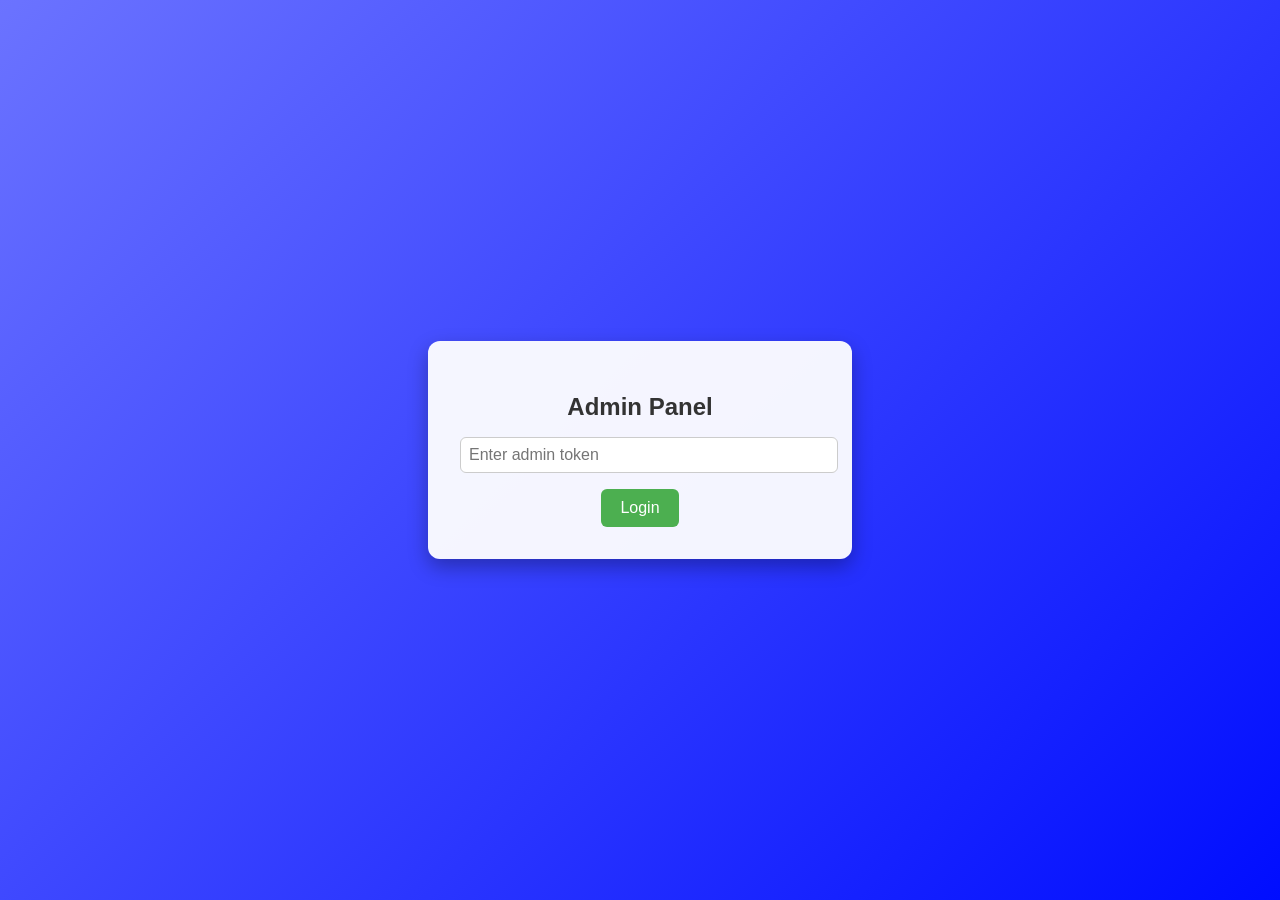
==== admin.html @ 950c2785 "Update admin.html" ====
<!DOCTYPE html>
<html lang="en">
<head>
<meta charset="UTF-8">
<title>Admin Panel</title>
<style>
  body {
    font-family: 'Segoe UI', Tahoma, Geneva, Verdana, sans-serif;
    background: linear-gradient(135deg, #6b73ff 0%, #000dff 100%);
    display: flex; justify-content: center; align-items: center; height: 100vh; margin: 0;
    color: #fff;
  }
  .container {
    background: rgba(255,255,255,0.95); color: #333; border-radius: 12px;
    padding: 2rem; box-shadow: 0 8px 20px rgba(0,0,0,0.3); width: 360px; text-align: center;
  }
  h2 { margin-bottom: 1rem; }
  input[type="password"] {
    width: 100%; padding: 0.5rem; margin-bottom: 1rem; border-radius: 6px;
    border: 1px solid #ccc; font-size: 1rem;
  }
  button {
    padding: 0.6rem 1.2rem; border: none; border-radius: 6px; font-size: 1rem;
    cursor: pointer; transition: all 0.25s ease;
  }
  #loginBtn { background: #4caf50; color: white; }
  #loginBtn:hover { background: #45a049; }
  #refreshBtn { background: #007bff; color: white; }
  #refreshBtn:hover { background: #0056b3; }

  /* Confirmation button */
  #confirmBtn {
    background: #e53935; color: white; border-radius: 8px; padding: 0.7rem 1.5rem;
    font-size: 1.1rem; font-weight: bold; margin-top: 1rem;
    opacity: 0; transform: scale(0.9); pointer-events: none;
    transition: all 0.3s cubic-bezier(0.68, -0.55, 0.27, 1.55);
  }
  #confirmBtn.show {
    opacity: 1; transform: scale(1);
    pointer-events: auto;
  }

  button:disabled { background: #aaa; cursor: not-allowed; }

  #status { margin-top: 1rem; font-weight: bold; }
</style>
</head>
<body>
<div class="container">
  <h2>Admin Panel</h2>
  <div id="loginDiv">
    <input type="password" id="tokenInput" placeholder="Enter admin token" />
    <button id="loginBtn">Login</button>
  </div>
  <div id="panel" style="display:none;">
    <button id="refreshBtn">Refresh Latest Version</button>
    <button id="confirmBtn">Confirm Refresh</button>
    <div id="status"></div>
  </div>
</div>
<script>
  const loginBtn = document.getElementById('loginBtn');
  const tokenInput = document.getElementById('tokenInput');
  const loginDiv = document.getElementById('loginDiv');
  const panel = document.getElementById('panel');
  const refreshBtn = document.getElementById('refreshBtn');
  const confirmBtn = document.getElementById('confirmBtn');
  const status = document.getElementById('status');

  let token = '';

  loginBtn.onclick = async () => {
    token = tokenInput.value.trim();
    if (!token) return;
    try {
      const res = await fetch(`/admin/verify?token=${encodeURIComponent(token)}`);
      const data = await res.json();
      if (data.success) {
        loginDiv.style.display = 'none';
        panel.style.display = 'block';
        status.textContent = 'Logged in';
      } else {
        status.textContent = 'Invalid token or rate limited';
      }
    } catch {
      status.textContent = 'Error verifying token';
    }
  };

  refreshBtn.onclick = () => {
    confirmBtn.classList.add('show');
    status.textContent = 'Click confirm to proceed';
  };

  confirmBtn.onclick = async () => {
    confirmBtn.disabled = true;
    refreshBtn.disabled = true;
    status.textContent = 'Refreshing...';
    try {
      const res = await fetch(`/admin/refresh?token=${encodeURIComponent(token)}`);
      const text = await res.text();
      status.textContent = text;
    } catch {
      status.textContent = 'Error refreshing';
    }
    confirmBtn.disabled = false;
    refreshBtn.disabled = false;
    confirmBtn.classList.remove('show');
  };
</script>
</body>
</html>
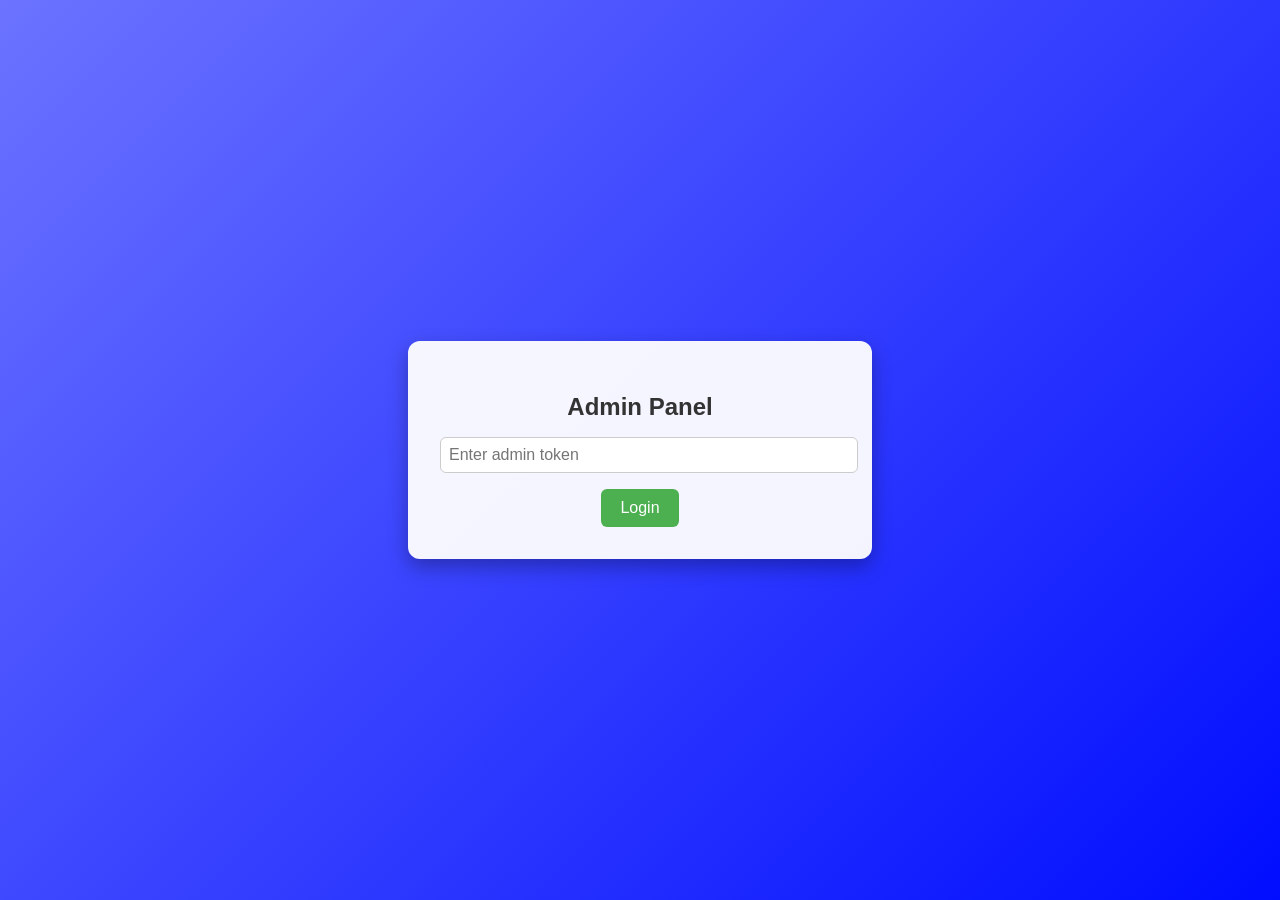
==== commit c11d39bd: "Update admin.html" ====
--- a/admin.html
+++ b/admin.html
@@ -12,7 +12,7 @@
   }
   .container {
     background: rgba(255,255,255,0.95); color: #333; border-radius: 12px;
-    padding: 2rem; box-shadow: 0 8px 20px rgba(0,0,0,0.3); width: 360px; text-align: center;
+    padding: 2rem; box-shadow: 0 8px 20px rgba(0,0,0,0.3); width: 400px; text-align: center;
   }
   h2 { margin-bottom: 1rem; }
   input[type="password"] {
@@ -25,24 +25,32 @@
   }
   #loginBtn { background: #4caf50; color: white; }
   #loginBtn:hover { background: #45a049; }
-  #refreshBtn { background: #007bff; color: white; }
-  #refreshBtn:hover { background: #0056b3; }
+  #refreshBtn, #setSHA { background: #007bff; color: white; margin-bottom: 0.5rem; }
+  #refreshBtn:hover, #setSHA:hover { background: #0056b3; }
+  #status { margin-top: 1rem; font-weight: bold; }
 
-  /* Confirmation button */
-  #confirmBtn {
-    background: #e53935; color: white; border-radius: 8px; padding: 0.7rem 1.5rem;
-    font-size: 1.1rem; font-weight: bold; margin-top: 1rem;
-    opacity: 0; transform: scale(0.9); pointer-events: none;
-    transition: all 0.3s cubic-bezier(0.68, -0.55, 0.27, 1.55);
+  /* Modal styling */
+  .modal-overlay {
+    display: none; position: fixed; top:0; left:0; width:100%; height:100%;
+    background: rgba(0,0,0,0.5); justify-content:center; align-items:center;
+    z-index:1000;
   }
-  #confirmBtn.show {
-    opacity: 1; transform: scale(1);
-    pointer-events: auto;
+  .modal {
+    background: #fff; color:#333; padding:2rem; border-radius:12px; width:360px; text-align:center;
+    box-shadow: 0 8px 20px rgba(0,0,0,0.3);
   }
-
-  button:disabled { background: #aaa; cursor: not-allowed; }
-
-  #status { margin-top: 1rem; font-weight: bold; }
+  .modal h3 { margin-bottom: 1rem; }
+  .modal button { margin-top: 0.5rem; }
+  .commit-list {
+    max-height: 200px; overflow-y: auto; margin: 1rem 0;
+    border: 1px solid #ccc; border-radius: 6px;
+    text-align: left;
+  }
+  .commit-item {
+    padding: 0.5rem; cursor: pointer;
+    border-bottom: 1px solid #eee; transition: background 0.2s;
+  }
+  .commit-item:hover { background: #f0f0f0; }
 </style>
 </head>
 <body>
@@ -54,59 +62,121 @@
   </div>
   <div id="panel" style="display:none;">
     <button id="refreshBtn">Refresh Latest Version</button>
-    <button id="confirmBtn">Confirm Refresh</button>
+    <button id="setSHA">Select Commit SHA</button>
     <div id="status"></div>
   </div>
 </div>
+
+<!-- Modal -->
+<div id="modalOverlay" class="modal-overlay">
+  <div class="modal">
+    <h3 id="modalTitle">Confirm Action</h3>
+    <div id="modalContent"></div>
+    <button id="modalConfirm">Confirm</button>
+    <button id="modalCancel">Cancel</button>
+  </div>
+</div>
+
 <script>
-  const loginBtn = document.getElementById('loginBtn');
-  const tokenInput = document.getElementById('tokenInput');
-  const loginDiv = document.getElementById('loginDiv');
-  const panel = document.getElementById('panel');
-  const refreshBtn = document.getElementById('refreshBtn');
-  const confirmBtn = document.getElementById('confirmBtn');
-  const status = document.getElementById('status');
+const loginBtn = document.getElementById('loginBtn');
+const tokenInput = document.getElementById('tokenInput');
+const loginDiv = document.getElementById('loginDiv');
+const panel = document.getElementById('panel');
+const refreshBtn = document.getElementById('refreshBtn');
+const setSHA = document.getElementById('setSHA');
+const status = document.getElementById('status');
 
-  let token = '';
+const modalOverlay = document.getElementById('modalOverlay');
+const modalTitle = document.getElementById('modalTitle');
+const modalContent = document.getElementById('modalContent');
+const modalConfirm = document.getElementById('modalConfirm');
+const modalCancel = document.getElementById('modalCancel');
 
-  loginBtn.onclick = async () => {
-    token = tokenInput.value.trim();
-    if (!token) return;
-    try {
-      const res = await fetch(`/admin/verify?token=${encodeURIComponent(token)}`);
-      const data = await res.json();
-      if (data.success) {
-        loginDiv.style.display = 'none';
-        panel.style.display = 'block';
-        status.textContent = 'Logged in';
-      } else {
-        status.textContent = 'Invalid token or rate limited';
-      }
-    } catch {
-      status.textContent = 'Error verifying token';
+let token = '';
+let customSHA = '';
+const hostname = window.location.hostname;
+const requiresConfirmation = hostname === 'incognitolm-chat.hf.space';
+const GITHUB_REPO = 'incognitolm/InferencePort-Pages';
+
+loginBtn.onclick = async () => {
+  token = tokenInput.value.trim();
+  if (!token) return;
+  try {
+    const res = await fetch(`/admin/verify?token=${encodeURIComponent(token)}`);
+    const data = await res.json();
+    if (data.success) {
+      loginDiv.style.display = 'none';
+      panel.style.display = 'block';
+      status.textContent = 'Logged in';
+    } else {
+      status.textContent = 'Invalid token or rate limited';
     }
+  } catch {
+    status.textContent = 'Error verifying token';
+  }
+};
+
+// --- Modal Functions ---
+function openModal(title, contentHTML='', onConfirm) {
+  modalTitle.textContent = title;
+  modalContent.innerHTML = contentHTML;
+  modalOverlay.style.display = 'flex';
+  modalConfirm.onclick = () => { onConfirm(); closeModal(); };
+  modalCancel.onclick = closeModal;
+}
+function closeModal() { modalOverlay.style.display='none'; }
+
+// --- Refresh Function ---
+async function performRefresh() {
+  status.textContent = 'Refreshing...';
+  try {
+    const url = customSHA ? `/admin/refresh?token=${encodeURIComponent(token)}&sha=${customSHA}` 
+                          : `/admin/refresh?token=${encodeURIComponent(token)}`;
+    const res = await fetch(url);
+    const text = await res.text();
+    status.textContent = text;
+  } catch {
+    status.textContent = 'Error refreshing';
+  }
+}
+
+// --- Select Commit SHA Function ---
+async function selectCommitSHA() {
+  status.textContent = 'Fetching commits...';
+  try {
+    const res = await fetch(`https://api.github.com/repos/${GITHUB_REPO}/commits?per_page=10`);
+    const commits = await res.json();
+    const listHTML = commits.map(c => `
+      <div class="commit-item" data-sha="${c.sha}">
+        <strong>${c.sha.slice(0,7)}</strong>: ${c.commit.message.split('\n')[0]}
+      </div>`).join('');
+    openModal('Select Commit SHA', `<div class="commit-list">${listHTML}</div>`, () => {
+      status.textContent = `Commit SHA selected: ${customSHA}`;
+    });
+
+    document.querySelectorAll('.commit-item').forEach(item => {
+      item.onclick = () => {
+        customSHA = item.dataset.sha;
+        document.querySelector('.commit-list .selected')?.classList.remove('selected');
+        item.classList.add('selected');
+      };
+    });
+  } catch (e) {
+    status.textContent = 'Failed to fetch commits';
+    console.error(e);
+  }
+}
+
+if(requiresConfirmation) {
+  refreshBtn.onclick = () => openModal('Confirm Refresh', '', performRefresh);
+  setSHA.onclick = selectCommitSHA;
+} else {
+  refreshBtn.onclick = performRefresh;
+  setSHA.onclick = async () => {
+    const sha = prompt('Enter commit SHA:', customSHA);
+    if(sha) { customSHA = sha; status.textContent = `Commit SHA set to ${customSHA}`; }
   };
-
-  refreshBtn.onclick = () => {
-    confirmBtn.classList.add('show');
-    status.textContent = 'Click confirm to proceed';
-  };
-
-  confirmBtn.onclick = async () => {
-    confirmBtn.disabled = true;
-    refreshBtn.disabled = true;
-    status.textContent = 'Refreshing...';
-    try {
-      const res = await fetch(`/admin/refresh?token=${encodeURIComponent(token)}`);
-      const text = await res.text();
-      status.textContent = text;
-    } catch {
-      status.textContent = 'Error refreshing';
-    }
-    confirmBtn.disabled = false;
-    refreshBtn.disabled = false;
-    confirmBtn.classList.remove('show');
-  };
+}
 </script>
 </body>
 </html>
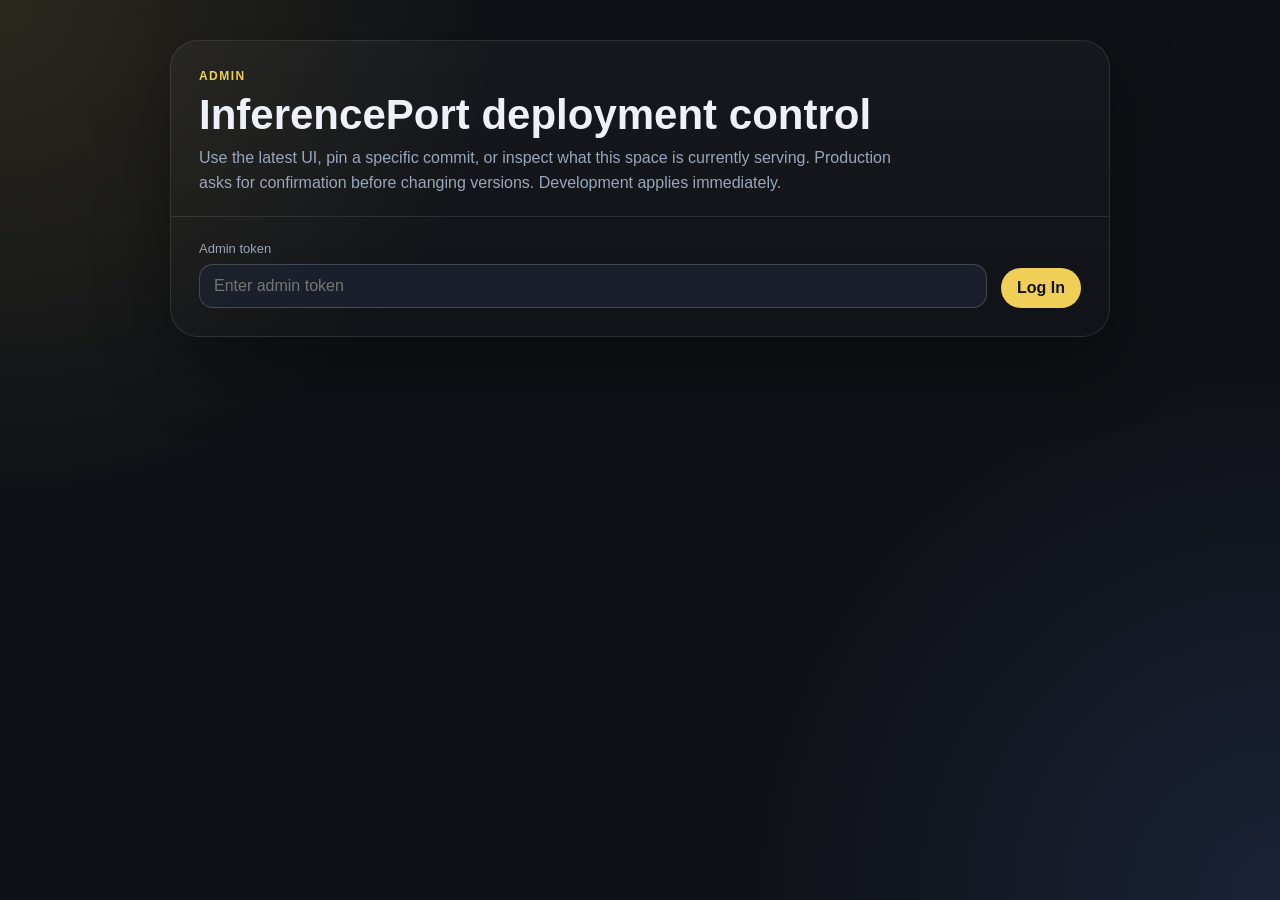
==== commit c8e93507: "More stuff" ====
--- a/admin.html
+++ b/admin.html
@@ -1,182 +1,444 @@
 <!DOCTYPE html>
 <html lang="en">
 <head>
-<meta charset="UTF-8">
-<title>Admin Panel</title>
+<meta charset="UTF-8" />
+<meta name="viewport" content="width=device-width, initial-scale=1.0" />
+<title>InferencePort Admin</title>
 <style>
+  :root {
+    color-scheme: dark;
+    --bg: #0f1116;
+    --panel: rgba(20, 24, 32, 0.9);
+    --panel-2: rgba(28, 34, 46, 0.88);
+    --border: rgba(255,255,255,0.1);
+    --border-strong: rgba(255,255,255,0.18);
+    --text: #eef2f8;
+    --muted: #9aa6bc;
+    --accent: #f0cf58;
+    --danger: #f87171;
+    --success: #34d399;
+    --shadow: 0 28px 70px rgba(0,0,0,0.35);
+  }
+
+  * { box-sizing: border-box; }
   body {
-    font-family: 'Segoe UI', Tahoma, Geneva, Verdana, sans-serif;
-    background: linear-gradient(135deg, #6b73ff 0%, #000dff 100%);
-    display: flex; justify-content: center; align-items: center; height: 100vh; margin: 0;
-    color: #fff;
-  }
-  .container {
-    background: rgba(255,255,255,0.95); color: #333; border-radius: 12px;
-    padding: 2rem; box-shadow: 0 8px 20px rgba(0,0,0,0.3); width: 400px; text-align: center;
-  }
-  h2 { margin-bottom: 1rem; }
-  input[type="password"] {
-    width: 100%; padding: 0.5rem; margin-bottom: 1rem; border-radius: 6px;
-    border: 1px solid #ccc; font-size: 1rem;
-  }
+    margin: 0;
+    min-height: 100vh;
+    font-family: "Geist", "Segoe UI", sans-serif;
+    background:
+      radial-gradient(circle at top left, rgba(240,207,88,0.12), transparent 32%),
+      radial-gradient(circle at bottom right, rgba(89,140,255,0.14), transparent 34%),
+      var(--bg);
+    color: var(--text);
+  }
+
+  .page {
+    max-width: 980px;
+    margin: 0 auto;
+    padding: 40px 20px 32px;
+  }
+
+  .shell {
+    border: 1px solid var(--border);
+    border-radius: 28px;
+    background: linear-gradient(180deg, rgba(255,255,255,0.03), rgba(255,255,255,0.01));
+    box-shadow: var(--shadow);
+    overflow: hidden;
+  }
+
+  .hero {
+    padding: 28px 28px 20px;
+    border-bottom: 1px solid var(--border);
+  }
+
+  .eyebrow {
+    font-size: 12px;
+    font-weight: 700;
+    letter-spacing: 0.12em;
+    text-transform: uppercase;
+    color: var(--accent);
+  }
+
+  h1 {
+    margin: 10px 0 8px;
+    font-size: clamp(30px, 4vw, 42px);
+    line-height: 1.04;
+  }
+
+  .hero p {
+    margin: 0;
+    max-width: 720px;
+    color: var(--muted);
+    line-height: 1.6;
+  }
+
+  .content {
+    padding: 24px 28px 28px;
+  }
+
+  .login-row,
+  .action-row,
+  .status-grid {
+    display: grid;
+    gap: 14px;
+  }
+
+  .login-row {
+    grid-template-columns: 1fr auto;
+    align-items: end;
+  }
+
+  .status-grid {
+    grid-template-columns: repeat(auto-fit, minmax(180px, 1fr));
+    margin-bottom: 22px;
+  }
+
+  .card {
+    padding: 16px 18px;
+    border: 1px solid var(--border);
+    border-radius: 18px;
+    background: var(--panel);
+  }
+
+  .card-label {
+    font-size: 11px;
+    font-weight: 700;
+    letter-spacing: 0.08em;
+    text-transform: uppercase;
+    color: var(--muted);
+  }
+
+  .card-value {
+    margin-top: 8px;
+    font-size: 14px;
+    font-weight: 600;
+    word-break: break-word;
+  }
+
+  label {
+    display: block;
+    margin-bottom: 8px;
+    font-size: 13px;
+    color: var(--muted);
+  }
+
+  input {
+    width: 100%;
+    padding: 12px 14px;
+    border-radius: 14px;
+    border: 1px solid var(--border-strong);
+    background: var(--panel-2);
+    color: var(--text);
+    font: inherit;
+  }
+
   button {
-    padding: 0.6rem 1.2rem; border: none; border-radius: 6px; font-size: 1rem;
-    cursor: pointer; transition: all 0.25s ease;
-  }
-  #loginBtn { background: #4caf50; color: white; }
-  #loginBtn:hover { background: #45a049; }
-  #refreshBtn, #setSHA { background: #007bff; color: white; margin-bottom: 0.5rem; }
-  #refreshBtn:hover, #setSHA:hover { background: #0056b3; }
-  #status { margin-top: 1rem; font-weight: bold; }
-
-  /* Modal styling */
+    border: 0;
+    border-radius: 999px;
+    padding: 11px 16px;
+    background: rgba(255,255,255,0.06);
+    color: var(--text);
+    font: inherit;
+    font-weight: 600;
+    cursor: pointer;
+    transition: transform 160ms ease, background 160ms ease, border-color 160ms ease;
+  }
+
+  button:hover { transform: translateY(-1px); background: rgba(255,255,255,0.1); }
+  .btn-primary { background: var(--accent); color: #111; }
+  .btn-danger { background: rgba(248,113,113,0.12); color: var(--danger); }
+
+  .action-row {
+    grid-template-columns: repeat(auto-fit, minmax(180px, 1fr));
+    margin-bottom: 18px;
+  }
+
+  .log {
+    min-height: 84px;
+    padding: 14px 16px;
+    border-radius: 18px;
+    border: 1px solid var(--border);
+    background: rgba(0,0,0,0.16);
+    color: var(--muted);
+    white-space: pre-wrap;
+    line-height: 1.55;
+  }
+
+  .hidden { display: none !important; }
+
   .modal-overlay {
-    display: none; position: fixed; top:0; left:0; width:100%; height:100%;
-    background: rgba(0,0,0,0.5); justify-content:center; align-items:center;
-    z-index:1000;
-  }
+    position: fixed;
+    inset: 0;
+    display: none;
+    align-items: center;
+    justify-content: center;
+    background: rgba(0,0,0,0.52);
+    backdrop-filter: blur(6px);
+    padding: 20px;
+  }
+
+  .modal-overlay.open { display: flex; }
+
   .modal {
-    background: #fff; color:#333; padding:2rem; border-radius:12px; width:360px; text-align:center;
-    box-shadow: 0 8px 20px rgba(0,0,0,0.3);
-  }
-  .modal h3 { margin-bottom: 1rem; }
-  .modal button { margin-top: 0.5rem; }
+    width: min(560px, 100%);
+    max-height: 82vh;
+    overflow-y: auto;
+    border-radius: 24px;
+    border: 1px solid var(--border);
+    background: #161a22;
+    box-shadow: var(--shadow);
+    padding: 22px;
+  }
+
+  .modal h2 {
+    margin: 0 0 10px;
+    font-size: 22px;
+  }
+
+  .modal p {
+    margin: 0 0 16px;
+    color: var(--muted);
+    line-height: 1.6;
+  }
+
   .commit-list {
-    max-height: 200px; overflow-y: auto; margin: 1rem 0;
-    border: 1px solid #ccc; border-radius: 6px;
+    display: flex;
+    flex-direction: column;
+    gap: 10px;
+    margin: 14px 0 18px;
+  }
+
+  .commit-item {
+    padding: 12px 14px;
+    border-radius: 16px;
+    border: 1px solid var(--border);
+    background: var(--panel);
     text-align: left;
   }
-  .commit-item {
-    padding: 0.5rem; cursor: pointer;
-    border-bottom: 1px solid #eee; transition: background 0.2s;
-  }
-  .commit-item:hover { background: #f0f0f0; }
+
+  .commit-item.active {
+    border-color: rgba(240,207,88,0.55);
+    background: rgba(240,207,88,0.1);
+  }
+
+  .modal-actions {
+    display: flex;
+    justify-content: flex-end;
+    gap: 10px;
+  }
+
+  @media (max-width: 720px) {
+    .login-row { grid-template-columns: 1fr; }
+  }
 </style>
 </head>
 <body>
-<div class="container">
-  <h2>Admin Panel</h2>
-  <div id="loginDiv">
-    <input type="password" id="tokenInput" placeholder="Enter admin token" />
-    <button id="loginBtn">Login</button>
+  <div class="page">
+    <div class="shell">
+      <div class="hero">
+        <div class="eyebrow">Admin</div>
+        <h1>InferencePort deployment control</h1>
+        <p>Use the latest UI, pin a specific commit, or inspect what this space is currently serving. Production asks for confirmation before changing versions. Development applies immediately.</p>
+      </div>
+
+      <div class="content">
+        <div id="loginView">
+          <div class="login-row">
+            <div>
+              <label for="tokenInput">Admin token</label>
+              <input id="tokenInput" type="password" placeholder="Enter admin token" />
+            </div>
+            <button id="loginBtn" class="btn-primary">Log In</button>
+          </div>
+        </div>
+
+        <div id="panelView" class="hidden">
+          <div class="status-grid">
+            <div class="card"><div class="card-label">Environment</div><div id="envValue" class="card-value">-</div></div>
+            <div class="card"><div class="card-label">Serving</div><div id="modeValue" class="card-value">-</div></div>
+            <div class="card"><div class="card-label">Current SHA</div><div id="shaValue" class="card-value">-</div></div>
+            <div class="card"><div class="card-label">UI Source</div><div id="sourceValue" class="card-value">-</div></div>
+          </div>
+
+          <div class="action-row">
+            <button id="refreshLatestBtn" class="btn-primary">Use Latest Commit</button>
+            <button id="chooseCommitBtn">Choose Recent Commit</button>
+            <button id="manualShaBtn">Enter Commit SHA</button>
+            <button id="copyShaBtn">Copy Current SHA</button>
+          </div>
+
+          <div id="statusLog" class="log">Ready.</div>
+        </div>
+      </div>
+    </div>
   </div>
-  <div id="panel" style="display:none;">
-    <button id="refreshBtn">Refresh Latest Version</button>
-    <button id="setSHA">Select Commit SHA</button>
-    <div id="status"></div>
+
+  <div id="modalOverlay" class="modal-overlay">
+    <div class="modal" id="modalBox"></div>
   </div>
-</div>
-
-<!-- Modal -->
-<div id="modalOverlay" class="modal-overlay">
-  <div class="modal">
-    <h3 id="modalTitle">Confirm Action</h3>
-    <div id="modalContent"></div>
-    <button id="modalConfirm">Confirm</button>
-    <button id="modalCancel">Cancel</button>
-  </div>
-</div>
 
 <script>
-const loginBtn = document.getElementById('loginBtn');
-const tokenInput = document.getElementById('tokenInput');
-const loginDiv = document.getElementById('loginDiv');
-const panel = document.getElementById('panel');
-const refreshBtn = document.getElementById('refreshBtn');
-const setSHA = document.getElementById('setSHA');
-const status = document.getElementById('status');
-
-const modalOverlay = document.getElementById('modalOverlay');
-const modalTitle = document.getElementById('modalTitle');
-const modalContent = document.getElementById('modalContent');
-const modalConfirm = document.getElementById('modalConfirm');
-const modalCancel = document.getElementById('modalCancel');
-
-let token = '';
-let customSHA = '';
-const hostname = window.location.hostname;
-const requiresConfirmation = hostname === 'incognitolm-chat.hf.space';
-const GITHUB_REPO = 'incognitolm/InferencePort-Pages';
-
-loginBtn.onclick = async () => {
-  token = tokenInput.value.trim();
-  if (!token) return;
-  try {
-    const res = await fetch(`/admin/verify?token=${encodeURIComponent(token)}`);
-    const data = await res.json();
-    if (data.success) {
-      loginDiv.style.display = 'none';
-      panel.style.display = 'block';
-      status.textContent = 'Logged in';
-    } else {
-      status.textContent = 'Invalid token or rate limited';
-    }
-  } catch {
-    status.textContent = 'Error verifying token';
-  }
-};
-
-// --- Modal Functions ---
-function openModal(title, contentHTML='', onConfirm) {
-  modalTitle.textContent = title;
-  modalContent.innerHTML = contentHTML;
-  modalOverlay.style.display = 'flex';
-  modalConfirm.onclick = () => { onConfirm(); closeModal(); };
-  modalCancel.onclick = closeModal;
-}
-function closeModal() { modalOverlay.style.display='none'; }
-
-// --- Refresh Function ---
-async function performRefresh() {
-  status.textContent = 'Refreshing...';
-  try {
-    const url = customSHA ? `/admin/refresh?token=${encodeURIComponent(token)}&sha=${customSHA}` 
-                          : `/admin/refresh?token=${encodeURIComponent(token)}`;
+  const hostname = window.location.hostname;
+  const requiresConfirmation = hostname === 'incognitolm-chat.hf.space';
+  const loginView = document.getElementById('loginView');
+  const panelView = document.getElementById('panelView');
+  const tokenInput = document.getElementById('tokenInput');
+  const statusLog = document.getElementById('statusLog');
+  const modalOverlay = document.getElementById('modalOverlay');
+  const modalBox = document.getElementById('modalBox');
+
+  let token = '';
+  let repo = 'incognitolm/InferencePort-Pages';
+  let currentSha = '';
+
+  function setStatus(message) {
+    statusLog.textContent = message;
+  }
+
+  function openModal(html) {
+    modalBox.innerHTML = html;
+    modalOverlay.classList.add('open');
+  }
+
+  function closeModal() {
+    modalOverlay.classList.remove('open');
+    modalBox.innerHTML = '';
+  }
+
+  async function requestJson(url) {
+    const res = await fetch(url);
+    if (!res.ok) throw new Error(await res.text());
+    return res.json();
+  }
+
+  async function loadStatus() {
+    const data = await requestJson(`/admin/status?token=${encodeURIComponent(token)}`);
+    repo = data.repo || repo;
+    currentSha = data.currentSha || '';
+    document.getElementById('envValue').textContent = data.publicUrl || hostname;
+    document.getElementById('modeValue').textContent = data.servingMode || '-';
+    document.getElementById('shaValue').textContent = currentSha || 'Unknown';
+    document.getElementById('sourceValue').textContent = data.uiSource || '-';
+  }
+
+  async function applyRefresh(sha = '') {
+    setStatus(sha ? `Setting commit ${sha}...` : 'Refreshing latest commit...');
+    const url = sha
+      ? `/admin/refresh?token=${encodeURIComponent(token)}&sha=${encodeURIComponent(sha)}`
+      : `/admin/refresh?token=${encodeURIComponent(token)}`;
     const res = await fetch(url);
     const text = await res.text();
-    status.textContent = text;
-  } catch {
-    status.textContent = 'Error refreshing';
-  }
-}
-
-// --- Select Commit SHA Function ---
-async function selectCommitSHA() {
-  status.textContent = 'Fetching commits...';
-  try {
-    const res = await fetch(`https://api.github.com/repos/${GITHUB_REPO}/commits?per_page=10`);
-    const commits = await res.json();
-    const listHTML = commits.map(c => `
-      <div class="commit-item" data-sha="${c.sha}">
-        <strong>${c.sha.slice(0,7)}</strong>: ${c.commit.message.split('\n')[0]}
-      </div>`).join('');
-    openModal('Select Commit SHA', `<div class="commit-list">${listHTML}</div>`, () => {
-      status.textContent = `Commit SHA selected: ${customSHA}`;
-    });
-
-    document.querySelectorAll('.commit-item').forEach(item => {
-      item.onclick = () => {
-        customSHA = item.dataset.sha;
-        document.querySelector('.commit-list .selected')?.classList.remove('selected');
-        item.classList.add('selected');
+    if (!res.ok) throw new Error(text);
+    setStatus(text);
+    await loadStatus();
+  }
+
+  function confirmThenRun(title, body, fn) {
+    if (!requiresConfirmation) return fn();
+    openModal(`
+      <h2>${title}</h2>
+      <p>${body}</p>
+      <div class="modal-actions">
+        <button id="modalCancel">Cancel</button>
+        <button id="modalConfirm" class="btn-primary">Confirm</button>
+      </div>
+    `);
+    document.getElementById('modalCancel').onclick = closeModal;
+    document.getElementById('modalConfirm').onclick = async () => {
+      closeModal();
+      await fn();
+    };
+  }
+
+  function openManualShaModal() {
+    openModal(`
+      <h2>Enter commit SHA</h2>
+      <p>Paste a full or short commit SHA to pin the UI.</p>
+      <label for="manualShaInput">Commit SHA</label>
+      <input id="manualShaInput" value="${currentSha}" placeholder="abc1234" />
+      <div class="modal-actions" style="margin-top:18px;">
+        <button id="manualCancel">Cancel</button>
+        <button id="manualApply" class="btn-primary">Apply</button>
+      </div>
+    `);
+    document.getElementById('manualCancel').onclick = closeModal;
+    document.getElementById('manualApply').onclick = async () => {
+      const sha = document.getElementById('manualShaInput').value.trim();
+      if (!sha) return;
+      closeModal();
+      await confirmThenRun('Apply commit SHA', `Switch to ${sha}?`, () => applyRefresh(sha));
+    };
+  }
+
+  async function openCommitPicker() {
+    setStatus('Loading recent commits...');
+    const commits = await requestJson(`https://api.github.com/repos/${repo}/commits?per_page=12`);
+    let selectedSha = commits[0]?.sha || '';
+    openModal(`
+      <h2>Choose recent commit</h2>
+      <p>Select a recent commit from ${repo}.</p>
+      <div class="commit-list">
+        ${commits.map((commit, index) => `
+          <button class="commit-item${index === 0 ? ' active' : ''}" data-sha="${commit.sha}">
+            <div><strong>${commit.sha.slice(0, 7)}</strong></div>
+            <div style="margin-top:6px;color:var(--muted);font-weight:500;">${commit.commit.message.split('\n')[0]}</div>
+          </button>
+        `).join('')}
+      </div>
+      <div class="modal-actions">
+        <button id="commitCancel">Cancel</button>
+        <button id="commitApply" class="btn-primary">Apply</button>
+      </div>
+    `);
+
+    document.querySelectorAll('.commit-item').forEach((el) => {
+      el.onclick = () => {
+        selectedSha = el.dataset.sha;
+        document.querySelector('.commit-item.active')?.classList.remove('active');
+        el.classList.add('active');
       };
     });
-  } catch (e) {
-    status.textContent = 'Failed to fetch commits';
-    console.error(e);
-  }
-}
-
-if(requiresConfirmation) {
-  refreshBtn.onclick = () => openModal('Confirm Refresh', '', performRefresh);
-  setSHA.onclick = selectCommitSHA;
-} else {
-  refreshBtn.onclick = performRefresh;
-  setSHA.onclick = async () => {
-    const sha = prompt('Enter commit SHA:', customSHA);
-    if(sha) { customSHA = sha; status.textContent = `Commit SHA set to ${customSHA}`; }
+    document.getElementById('commitCancel').onclick = closeModal;
+    document.getElementById('commitApply').onclick = async () => {
+      closeModal();
+      await confirmThenRun('Apply selected commit', `Switch to ${selectedSha.slice(0, 7)}?`, () => applyRefresh(selectedSha));
+    };
+  }
+
+  document.getElementById('loginBtn').onclick = async () => {
+    token = tokenInput.value.trim();
+    if (!token) return;
+    setStatus('Verifying token...');
+    try {
+      const data = await requestJson(`/admin/verify?token=${encodeURIComponent(token)}`);
+      if (!data.success) throw new Error('Invalid token or rate limited');
+      loginView.classList.add('hidden');
+      panelView.classList.remove('hidden');
+      await loadStatus();
+      setStatus('Signed in.');
+    } catch (err) {
+      setStatus(err.message || 'Unable to verify token');
+    }
   };
-}
+
+  document.getElementById('refreshLatestBtn').onclick = () => {
+    confirmThenRun('Use latest commit', 'Update this space to the most recent available UI commit?', () => applyRefresh());
+  };
+  document.getElementById('chooseCommitBtn').onclick = () => openCommitPicker().catch((err) => setStatus(err.message || 'Unable to load commits'));
+  document.getElementById('manualShaBtn').onclick = openManualShaModal;
+  document.getElementById('copyShaBtn').onclick = async () => {
+    if (!currentSha) return;
+    await navigator.clipboard.writeText(currentSha).catch(() => {});
+    setStatus(`Copied ${currentSha}`);
+  };
+
+  modalOverlay.onclick = (event) => {
+    if (event.target === modalOverlay) closeModal();
+  };
+
+  tokenInput.addEventListener('keydown', (event) => {
+    if (event.key === 'Enter') document.getElementById('loginBtn').click();
+  });
 </script>
 </body>
-</html>+</html>
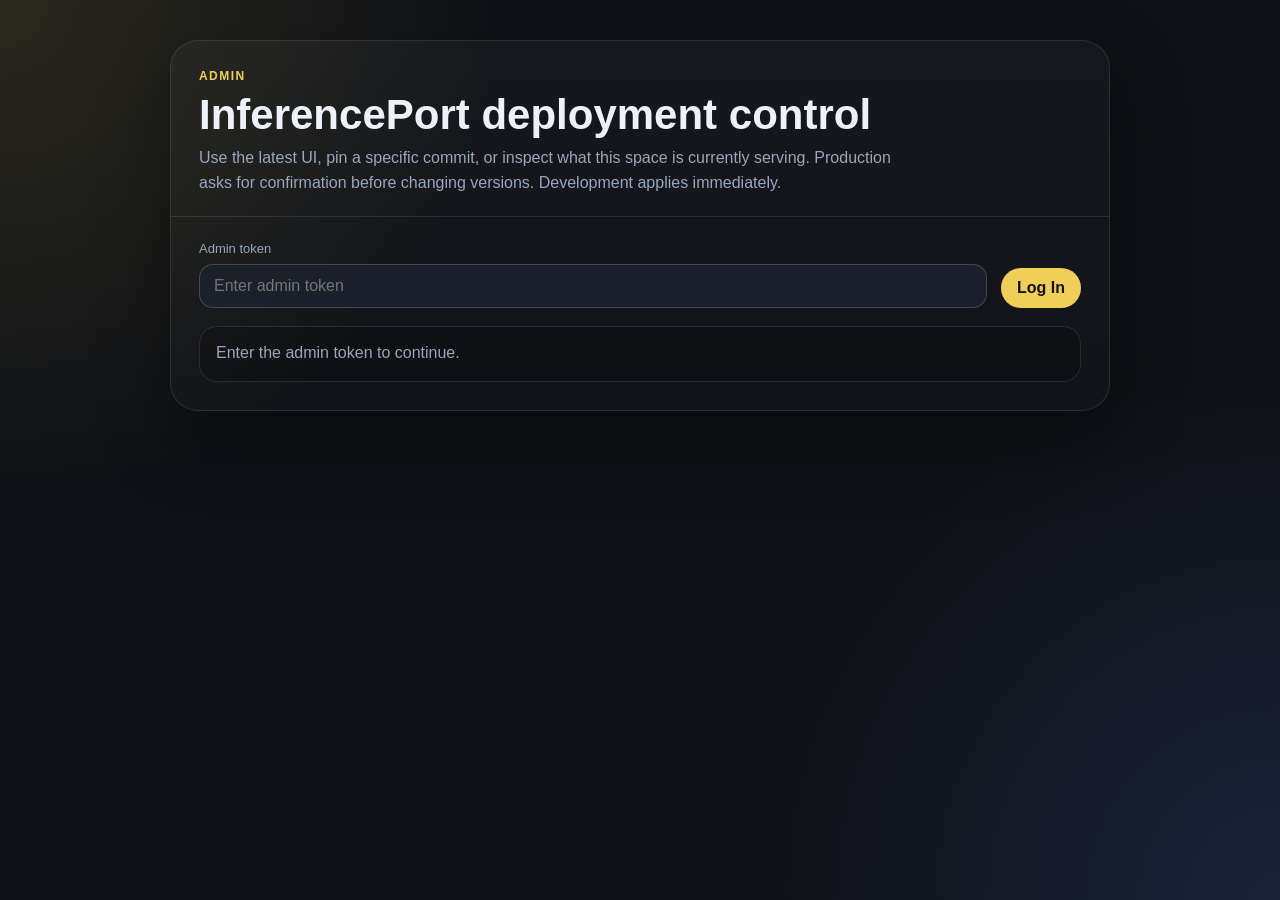
==== commit 99cd981c: "More features - 2" ====
--- a/admin.html
+++ b/admin.html
@@ -21,6 +21,19 @@
   }
 
   * { box-sizing: border-box; }
+  * {
+    scrollbar-width: thin;
+    scrollbar-color: rgba(255,255,255,0.18) transparent;
+  }
+  *::-webkit-scrollbar { width: 10px; height: 10px; }
+  *::-webkit-scrollbar-track { background: transparent; }
+  *::-webkit-scrollbar-thumb {
+    border: 2px solid transparent;
+    border-radius: 999px;
+    background: rgba(255,255,255,0.18);
+    background-clip: padding-box;
+  }
+  *::-webkit-scrollbar-thumb:hover { background: rgba(255,255,255,0.28); background-clip: padding-box; }
   body {
     margin: 0;
     min-height: 100vh;
@@ -250,6 +263,7 @@
             </div>
             <button id="loginBtn" class="btn-primary">Log In</button>
           </div>
+          <div id="loginStatus" class="log" style="margin-top:18px;min-height:56px;">Enter the admin token to continue.</div>
         </div>
 
         <div id="panelView" class="hidden">
@@ -258,9 +272,12 @@
             <div class="card"><div class="card-label">Serving</div><div id="modeValue" class="card-value">-</div></div>
             <div class="card"><div class="card-label">Current SHA</div><div id="shaValue" class="card-value">-</div></div>
             <div class="card"><div class="card-label">UI Source</div><div id="sourceValue" class="card-value">-</div></div>
+            <div class="card"><div class="card-label">Repo</div><div id="repoValue" class="card-value">-</div></div>
+            <div class="card"><div class="card-label">Local UI Path</div><div id="localValue" class="card-value">-</div></div>
           </div>
 
           <div class="action-row">
+            <button id="refreshStatusBtn">Refresh Status</button>
             <button id="refreshLatestBtn" class="btn-primary">Use Latest Commit</button>
             <button id="chooseCommitBtn">Choose Recent Commit</button>
             <button id="manualShaBtn">Enter Commit SHA</button>
@@ -283,6 +300,7 @@
   const loginView = document.getElementById('loginView');
   const panelView = document.getElementById('panelView');
   const tokenInput = document.getElementById('tokenInput');
+  const loginStatus = document.getElementById('loginStatus');
   const statusLog = document.getElementById('statusLog');
   const modalOverlay = document.getElementById('modalOverlay');
   const modalBox = document.getElementById('modalBox');
@@ -292,6 +310,7 @@
   let currentSha = '';
 
   function setStatus(message) {
+    if (loginStatus) loginStatus.textContent = message;
     statusLog.textContent = message;
   }
 
@@ -319,6 +338,8 @@
     document.getElementById('modeValue').textContent = data.servingMode || '-';
     document.getElementById('shaValue').textContent = currentSha || 'Unknown';
     document.getElementById('sourceValue').textContent = data.uiSource || '-';
+    document.getElementById('repoValue').textContent = data.repo || repo;
+    document.getElementById('localValue').textContent = data.localUiDir || 'CDN only';
   }
 
   async function applyRefresh(sha = '') {
@@ -424,6 +445,7 @@
   document.getElementById('refreshLatestBtn').onclick = () => {
     confirmThenRun('Use latest commit', 'Update this space to the most recent available UI commit?', () => applyRefresh());
   };
+  document.getElementById('refreshStatusBtn').onclick = () => loadStatus().then(() => setStatus('Status refreshed.')).catch((err) => setStatus(err.message || 'Unable to refresh status'));
   document.getElementById('chooseCommitBtn').onclick = () => openCommitPicker().catch((err) => setStatus(err.message || 'Unable to load commits'));
   document.getElementById('manualShaBtn').onclick = openManualShaModal;
   document.getElementById('copyShaBtn').onclick = async () => {
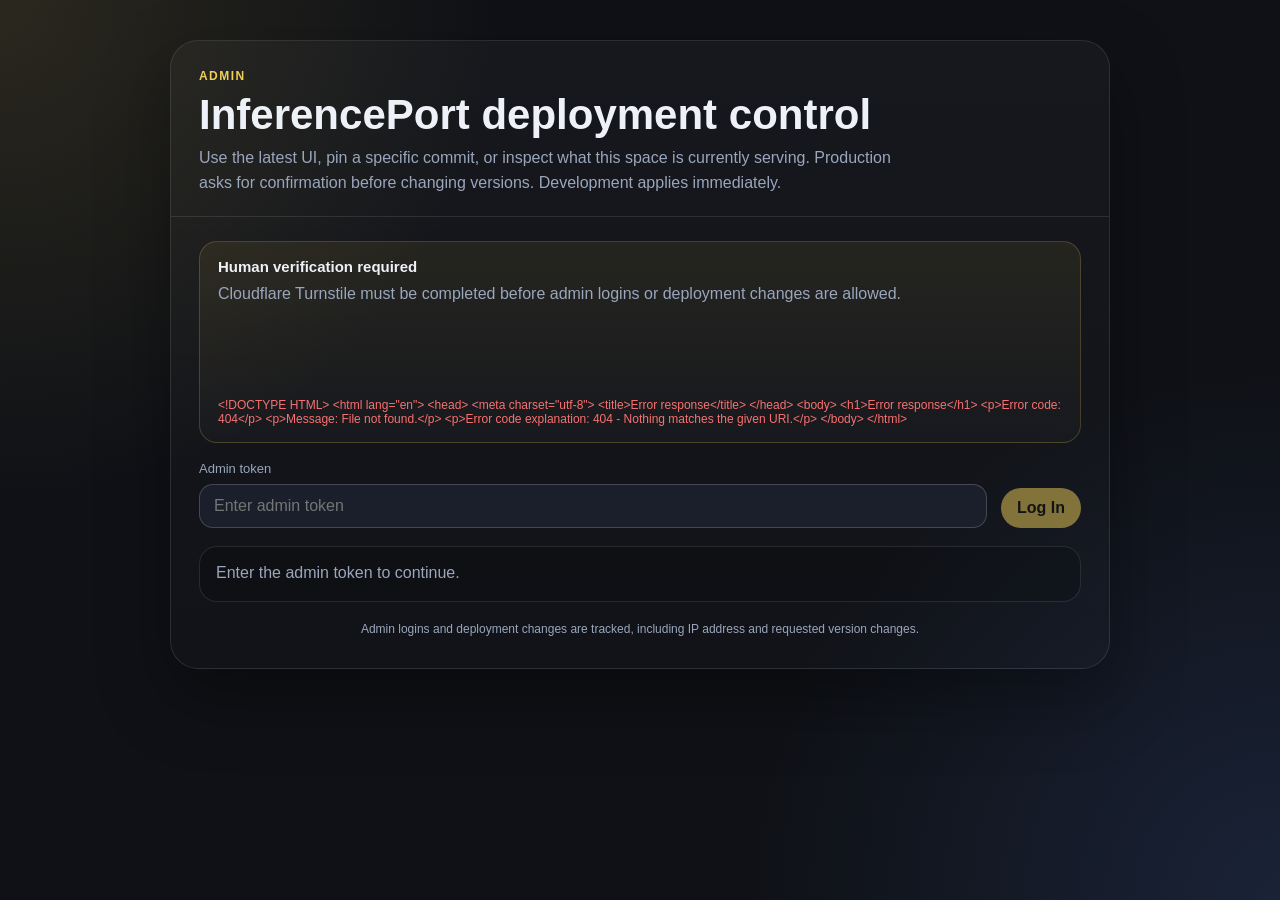
==== commit ea854c53: "More stuff - 3" ====
--- a/admin.html
+++ b/admin.html
@@ -4,6 +4,7 @@
 <meta charset="UTF-8" />
 <meta name="viewport" content="width=device-width, initial-scale=1.0" />
 <title>InferencePort Admin</title>
+<script src="https://challenges.cloudflare.com/turnstile/v0/api.js?render=explicit" async defer></script>
 <style>
   :root {
     color-scheme: dark;
@@ -158,6 +159,11 @@
   }
 
   button:hover { transform: translateY(-1px); background: rgba(255,255,255,0.1); }
+  button:disabled {
+    cursor: not-allowed;
+    opacity: 0.5;
+    transform: none;
+  }
   .btn-primary { background: var(--accent); color: #111; }
   .btn-danger { background: rgba(248,113,113,0.12); color: var(--danger); }
 
@@ -178,6 +184,44 @@
   }
 
   .hidden { display: none !important; }
+
+  .human-gate {
+    margin-bottom: 18px;
+    padding: 16px 18px;
+    border-radius: 18px;
+    border: 1px solid rgba(240,207,88,0.2);
+    background: linear-gradient(180deg, rgba(240,207,88,0.08), rgba(255,255,255,0.02));
+  }
+
+  .human-gate strong {
+    display: block;
+    margin-bottom: 6px;
+    font-size: 15px;
+  }
+
+  .human-gate p {
+    margin: 0 0 14px;
+    color: var(--muted);
+    line-height: 1.6;
+  }
+
+  .turnstile-slot {
+    min-height: 68px;
+  }
+
+  .status-note {
+    margin-top: 10px;
+    font-size: 12px;
+    color: var(--muted);
+  }
+
+  .disclaimer {
+    margin-top: 18px;
+    font-size: 12px;
+    color: var(--muted);
+    line-height: 1.6;
+    text-align: center;
+  }
 
   .modal-overlay {
     position: fixed;
@@ -256,6 +300,12 @@
 
       <div class="content">
         <div id="loginView">
+          <div id="humanGate" class="human-gate">
+            <strong>Human verification required</strong>
+            <p>Cloudflare Turnstile must be completed before admin logins or deployment changes are allowed.</p>
+            <div id="turnstileHost" class="turnstile-slot"></div>
+            <div id="humanStatus" class="status-note">Preparing verification…</div>
+          </div>
           <div class="login-row">
             <div>
               <label for="tokenInput">Admin token</label>
@@ -286,6 +336,8 @@
 
           <div id="statusLog" class="log">Ready.</div>
         </div>
+
+        <div class="disclaimer">Admin logins and deployment changes are tracked, including IP address and requested version changes.</div>
       </div>
     </div>
   </div>
@@ -300,20 +352,59 @@
   const loginView = document.getElementById('loginView');
   const panelView = document.getElementById('panelView');
   const tokenInput = document.getElementById('tokenInput');
+  const loginBtn = document.getElementById('loginBtn');
   const loginStatus = document.getElementById('loginStatus');
   const statusLog = document.getElementById('statusLog');
   const modalOverlay = document.getElementById('modalOverlay');
   const modalBox = document.getElementById('modalBox');
+  const humanGate = document.getElementById('humanGate');
+  const humanStatus = document.getElementById('humanStatus');
+  const turnstileHost = document.getElementById('turnstileHost');
+  const actionButtons = [
+    'refreshStatusBtn',
+    'refreshLatestBtn',
+    'chooseCommitBtn',
+    'manualShaBtn',
+    'copyShaBtn',
+  ].map((id) => document.getElementById(id));
 
   let token = '';
   let repo = 'incognitolm/InferencePort-Pages';
   let currentSha = '';
+  let humanVerified = false;
+  let turnstileWidgetId = null;
+  let turnstileSiteKey = '';
 
   function setStatus(message) {
     if (loginStatus) loginStatus.textContent = message;
     statusLog.textContent = message;
   }
 
+  function setHumanStatus(message, isError = false) {
+    if (!humanStatus) return;
+    humanStatus.textContent = message;
+    humanStatus.style.color = isError ? 'var(--danger)' : 'var(--muted)';
+  }
+
+  function setControlsEnabled(enabled) {
+    loginBtn.disabled = !enabled;
+    actionButtons.forEach((button) => {
+      if (button) button.disabled = !enabled;
+    });
+  }
+
+  function handleTurnstileRequired(err) {
+    if (!String(err?.message || '').includes('turnstile:required')) return false;
+    humanVerified = false;
+    setControlsEnabled(false);
+    humanGate?.classList.remove('hidden');
+    setHumanStatus('Verification expired. Please complete Turnstile again.', true);
+    if (window.turnstile && turnstileWidgetId !== null) {
+      window.turnstile.reset(turnstileWidgetId);
+    }
+    return true;
+  }
+
   function openModal(html) {
     modalBox.innerHTML = html;
     modalOverlay.classList.add('open');
@@ -324,10 +415,81 @@
     modalBox.innerHTML = '';
   }
 
-  async function requestJson(url) {
-    const res = await fetch(url);
+  async function requestJson(url, options = {}) {
+    const res = await fetch(url, options);
     if (!res.ok) throw new Error(await res.text());
     return res.json();
+  }
+
+  function requireHumanVerified() {
+    if (humanVerified) return true;
+    setStatus('Complete the Cloudflare Turnstile check first.');
+    humanGate?.classList.remove('hidden');
+    return false;
+  }
+
+  async function verifyHumanToken(tokenValue) {
+    setHumanStatus('Verifying human check...');
+    try {
+      const data = await requestJson('/admin/turnstile', {
+        method: 'POST',
+        headers: { 'Content-Type': 'application/json' },
+        body: JSON.stringify({ token: tokenValue }),
+      });
+      if (!data.success) throw new Error('Verification failed');
+      humanVerified = true;
+      humanGate?.classList.add('hidden');
+      setControlsEnabled(true);
+      setStatus('Human verification complete.');
+    } catch (err) {
+      humanVerified = false;
+      setControlsEnabled(false);
+      setHumanStatus(err.message || 'Unable to verify human check', true);
+      if (window.turnstile && turnstileWidgetId !== null) {
+        window.turnstile.reset(turnstileWidgetId);
+      }
+    }
+  }
+
+  function renderTurnstileWidget() {
+    if (!turnstileHost || !turnstileSiteKey || !window.turnstile || turnstileWidgetId !== null) return;
+    turnstileWidgetId = window.turnstile.render(turnstileHost, {
+      sitekey: turnstileSiteKey,
+      callback: verifyHumanToken,
+      'error-callback': () => setHumanStatus('Verification failed. Please try again.', true),
+      'expired-callback': () => {
+        humanVerified = false;
+        setControlsEnabled(false);
+        setHumanStatus('Verification expired. Please complete it again.', true);
+      },
+    });
+    setHumanStatus('Complete the check above to unlock admin actions.');
+  }
+
+  async function initHumanVerification() {
+    setControlsEnabled(false);
+    try {
+      const data = await requestJson('/admin/config');
+      turnstileSiteKey = data.siteKey || '';
+      if (data.verified) {
+        humanVerified = true;
+        humanGate?.classList.add('hidden');
+        setControlsEnabled(true);
+        setStatus('Human verification already active.');
+        return;
+      }
+      if (!turnstileSiteKey) {
+        setHumanStatus('Turnstile is not configured on this server.', true);
+        return;
+      }
+      const waitForTurnstile = window.setInterval(() => {
+        if (!window.turnstile) return;
+        window.clearInterval(waitForTurnstile);
+        renderTurnstileWidget();
+      }, 150);
+    } catch (err) {
+      setHumanStatus(err.message || 'Unable to load verification', true);
+    }
   }
 
   async function loadStatus() {
@@ -355,7 +517,15 @@
   }
 
   function confirmThenRun(title, body, fn) {
-    if (!requiresConfirmation) return fn();
+    const run = async () => {
+      try {
+        await fn();
+      } catch (err) {
+        if (handleTurnstileRequired(err)) return;
+        setStatus(err.message || 'Action failed');
+      }
+    };
+    if (!requiresConfirmation) return run();
     openModal(`
       <h2>${title}</h2>
       <p>${body}</p>
@@ -367,7 +537,7 @@
     document.getElementById('modalCancel').onclick = closeModal;
     document.getElementById('modalConfirm').onclick = async () => {
       closeModal();
-      await fn();
+      await run();
     };
   }
 
@@ -426,7 +596,8 @@
     };
   }
 
-  document.getElementById('loginBtn').onclick = async () => {
+  loginBtn.onclick = async () => {
+    if (!requireHumanVerified()) return;
     token = tokenInput.value.trim();
     if (!token) return;
     setStatus('Verifying token...');
@@ -438,17 +609,37 @@
       await loadStatus();
       setStatus('Signed in.');
     } catch (err) {
+      if (handleTurnstileRequired(err)) return;
       setStatus(err.message || 'Unable to verify token');
     }
   };
 
   document.getElementById('refreshLatestBtn').onclick = () => {
+    if (!requireHumanVerified()) return;
     confirmThenRun('Use latest commit', 'Update this space to the most recent available UI commit?', () => applyRefresh());
   };
-  document.getElementById('refreshStatusBtn').onclick = () => loadStatus().then(() => setStatus('Status refreshed.')).catch((err) => setStatus(err.message || 'Unable to refresh status'));
-  document.getElementById('chooseCommitBtn').onclick = () => openCommitPicker().catch((err) => setStatus(err.message || 'Unable to load commits'));
-  document.getElementById('manualShaBtn').onclick = openManualShaModal;
+  document.getElementById('refreshStatusBtn').onclick = () => {
+    if (!requireHumanVerified()) return;
+    loadStatus()
+      .then(() => setStatus('Status refreshed.'))
+      .catch((err) => {
+        if (handleTurnstileRequired(err)) return;
+        setStatus(err.message || 'Unable to refresh status');
+      });
+  };
+  document.getElementById('chooseCommitBtn').onclick = () => {
+    if (!requireHumanVerified()) return;
+    openCommitPicker().catch((err) => {
+      if (handleTurnstileRequired(err)) return;
+      setStatus(err.message || 'Unable to load commits');
+    });
+  };
+  document.getElementById('manualShaBtn').onclick = () => {
+    if (!requireHumanVerified()) return;
+    openManualShaModal();
+  };
   document.getElementById('copyShaBtn').onclick = async () => {
+    if (!requireHumanVerified()) return;
     if (!currentSha) return;
     await navigator.clipboard.writeText(currentSha).catch(() => {});
     setStatus(`Copied ${currentSha}`);
@@ -459,8 +650,10 @@
   };
 
   tokenInput.addEventListener('keydown', (event) => {
-    if (event.key === 'Enter') document.getElementById('loginBtn').click();
+    if (event.key === 'Enter') loginBtn.click();
   });
+
+  initHumanVerification();
 </script>
 </body>
 </html>
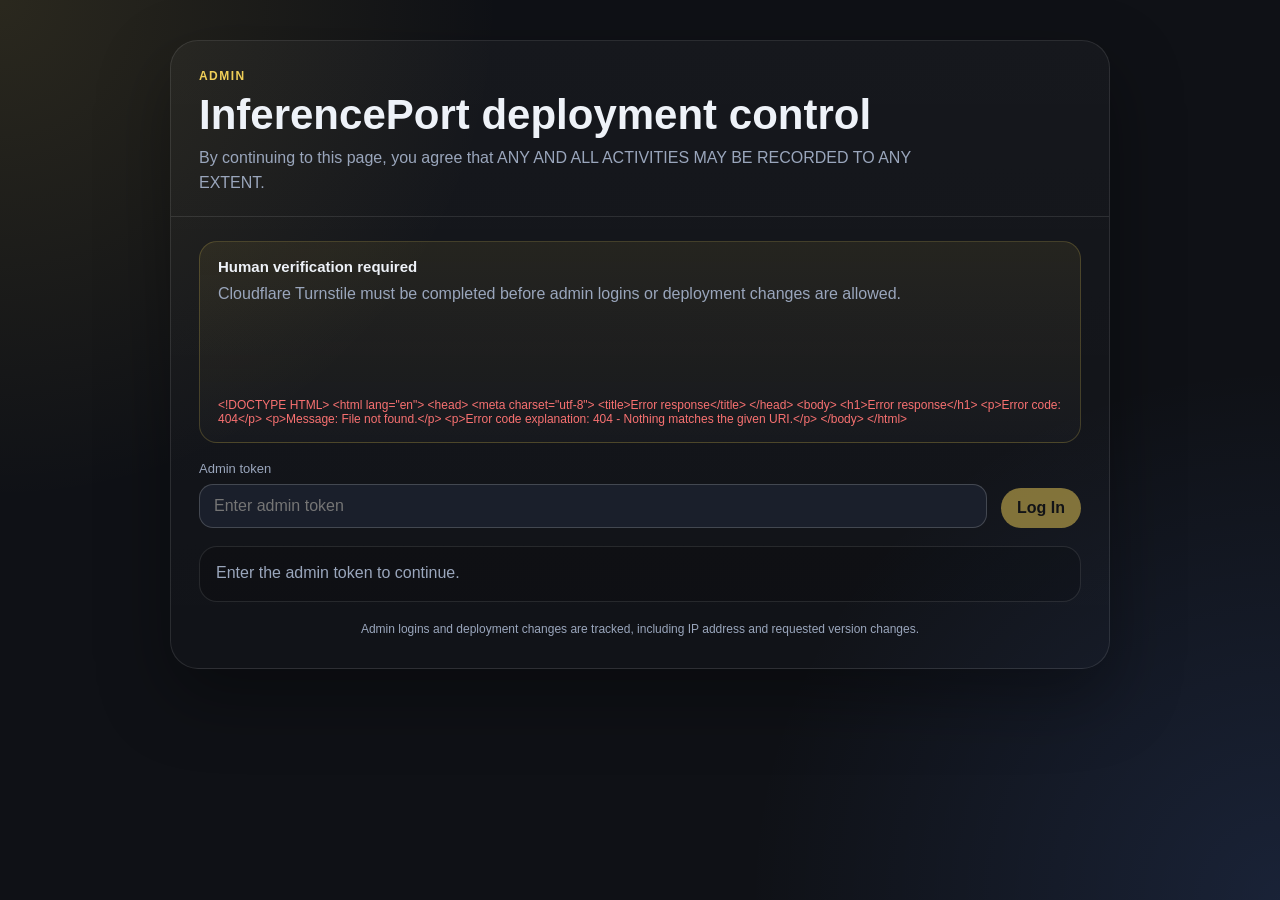
==== commit d404a1b0: "Update admin.html" ====
--- a/admin.html
+++ b/admin.html
@@ -4,7 +4,17 @@
 <meta charset="UTF-8" />
 <meta name="viewport" content="width=device-width, initial-scale=1.0" />
 <title>InferencePort Admin</title>
-<script src="https://challenges.cloudflare.com/turnstile/v0/api.js?render=explicit" async defer></script>
+<link rel="preconnect" href="https://challenges.cloudflare.com" />
+<script>
+  window.__adminTurnstileReady = false;
+  window.adminTurnstileApiLoaded = function () {
+    window.__adminTurnstileReady = true;
+    if (typeof window.__adminTurnstileBoot === 'function') {
+      window.__adminTurnstileBoot();
+    }
+  };
+</script>
+<script src="https://challenges.cloudflare.com/turnstile/v0/api.js?onload=adminTurnstileApiLoaded&render=explicit" async defer></script>
 <style>
   :root {
     color-scheme: dark;
@@ -295,7 +305,7 @@
       <div class="hero">
         <div class="eyebrow">Admin</div>
         <h1>InferencePort deployment control</h1>
-        <p>Use the latest UI, pin a specific commit, or inspect what this space is currently serving. Production asks for confirmation before changing versions. Development applies immediately.</p>
+        <p>By continuing to this page, you agree that ANY AND ALL ACTIVITIES MAY BE RECORDED TO ANY EXTENT.</p>
       </div>
 
       <div class="content">
@@ -374,6 +384,20 @@
   let humanVerified = false;
   let turnstileWidgetId = null;
   let turnstileSiteKey = '';
+  let turnstileScriptReady = false;
+  let turnstileLoadTimer = null;
+
+  window.__adminTurnstileBoot = () => {
+    turnstileScriptReady = true;
+    if (turnstileLoadTimer) {
+      window.clearTimeout(turnstileLoadTimer);
+      turnstileLoadTimer = null;
+    }
+    renderTurnstileWidget();
+  };
+  if (window.__adminTurnstileReady || window.turnstile) {
+    window.__adminTurnstileBoot();
+  }
 
   function setStatus(message) {
     if (loginStatus) loginStatus.textContent = message;
@@ -391,6 +415,15 @@
     actionButtons.forEach((button) => {
       if (button) button.disabled = !enabled;
     });
+  }
+
+  function resetTurnstileWidget() {
+    if (!window.turnstile || turnstileWidgetId === null) return;
+    try {
+      window.turnstile.reset(turnstileWidgetId);
+    } catch (err) {
+      console.warn('Unable to reset Turnstile widget', err);
+    }
   }
 
   function handleTurnstileRequired(err) {
@@ -399,9 +432,7 @@
     setControlsEnabled(false);
     humanGate?.classList.remove('hidden');
     setHumanStatus('Verification expired. Please complete Turnstile again.', true);
-    if (window.turnstile && turnstileWidgetId !== null) {
-      window.turnstile.reset(turnstileWidgetId);
-    }
+    resetTurnstileWidget();
     return true;
   }
 
@@ -445,22 +476,34 @@
       humanVerified = false;
       setControlsEnabled(false);
       setHumanStatus(err.message || 'Unable to verify human check', true);
-      if (window.turnstile && turnstileWidgetId !== null) {
-        window.turnstile.reset(turnstileWidgetId);
-      }
+      resetTurnstileWidget();
     }
   }
 
   function renderTurnstileWidget() {
-    if (!turnstileHost || !turnstileSiteKey || !window.turnstile || turnstileWidgetId !== null) return;
+    if (!turnstileHost || !turnstileSiteKey || !turnstileScriptReady || !window.turnstile || turnstileWidgetId !== null) return;
     turnstileWidgetId = window.turnstile.render(turnstileHost, {
       sitekey: turnstileSiteKey,
       callback: verifyHumanToken,
-      'error-callback': () => setHumanStatus('Verification failed. Please try again.', true),
+      appearance: 'always',
+      theme: 'dark',
+      retry: 'auto',
+      'error-callback': () => {
+        humanVerified = false;
+        setControlsEnabled(false);
+        setHumanStatus('Verification failed. Please try again.', true);
+      },
       'expired-callback': () => {
         humanVerified = false;
         setControlsEnabled(false);
         setHumanStatus('Verification expired. Please complete it again.', true);
+        resetTurnstileWidget();
+      },
+      'timeout-callback': () => {
+        humanVerified = false;
+        setControlsEnabled(false);
+        setHumanStatus('Verification timed out. Please try again.', true);
+        resetTurnstileWidget();
       },
     });
     setHumanStatus('Complete the check above to unlock admin actions.');
@@ -468,6 +511,12 @@
 
   async function initHumanVerification() {
     setControlsEnabled(false);
+    if (turnstileLoadTimer) window.clearTimeout(turnstileLoadTimer);
+    turnstileLoadTimer = window.setTimeout(() => {
+      if (!turnstileScriptReady && !humanVerified) {
+        setHumanStatus('Cloudflare Turnstile did not load. Check blockers or refresh the page.', true);
+      }
+    }, 8000);
     try {
       const data = await requestJson('/admin/config');
       turnstileSiteKey = data.siteKey || '';
@@ -475,19 +524,27 @@
         humanVerified = true;
         humanGate?.classList.add('hidden');
         setControlsEnabled(true);
+        if (turnstileLoadTimer) {
+          window.clearTimeout(turnstileLoadTimer);
+          turnstileLoadTimer = null;
+        }
         setStatus('Human verification already active.');
         return;
       }
       if (!turnstileSiteKey) {
+        if (turnstileLoadTimer) {
+          window.clearTimeout(turnstileLoadTimer);
+          turnstileLoadTimer = null;
+        }
         setHumanStatus('Turnstile is not configured on this server.', true);
         return;
       }
-      const waitForTurnstile = window.setInterval(() => {
-        if (!window.turnstile) return;
-        window.clearInterval(waitForTurnstile);
-        renderTurnstileWidget();
-      }, 150);
+      renderTurnstileWidget();
     } catch (err) {
+      if (turnstileLoadTimer) {
+        window.clearTimeout(turnstileLoadTimer);
+        turnstileLoadTimer = null;
+      }
       setHumanStatus(err.message || 'Unable to load verification', true);
     }
   }
